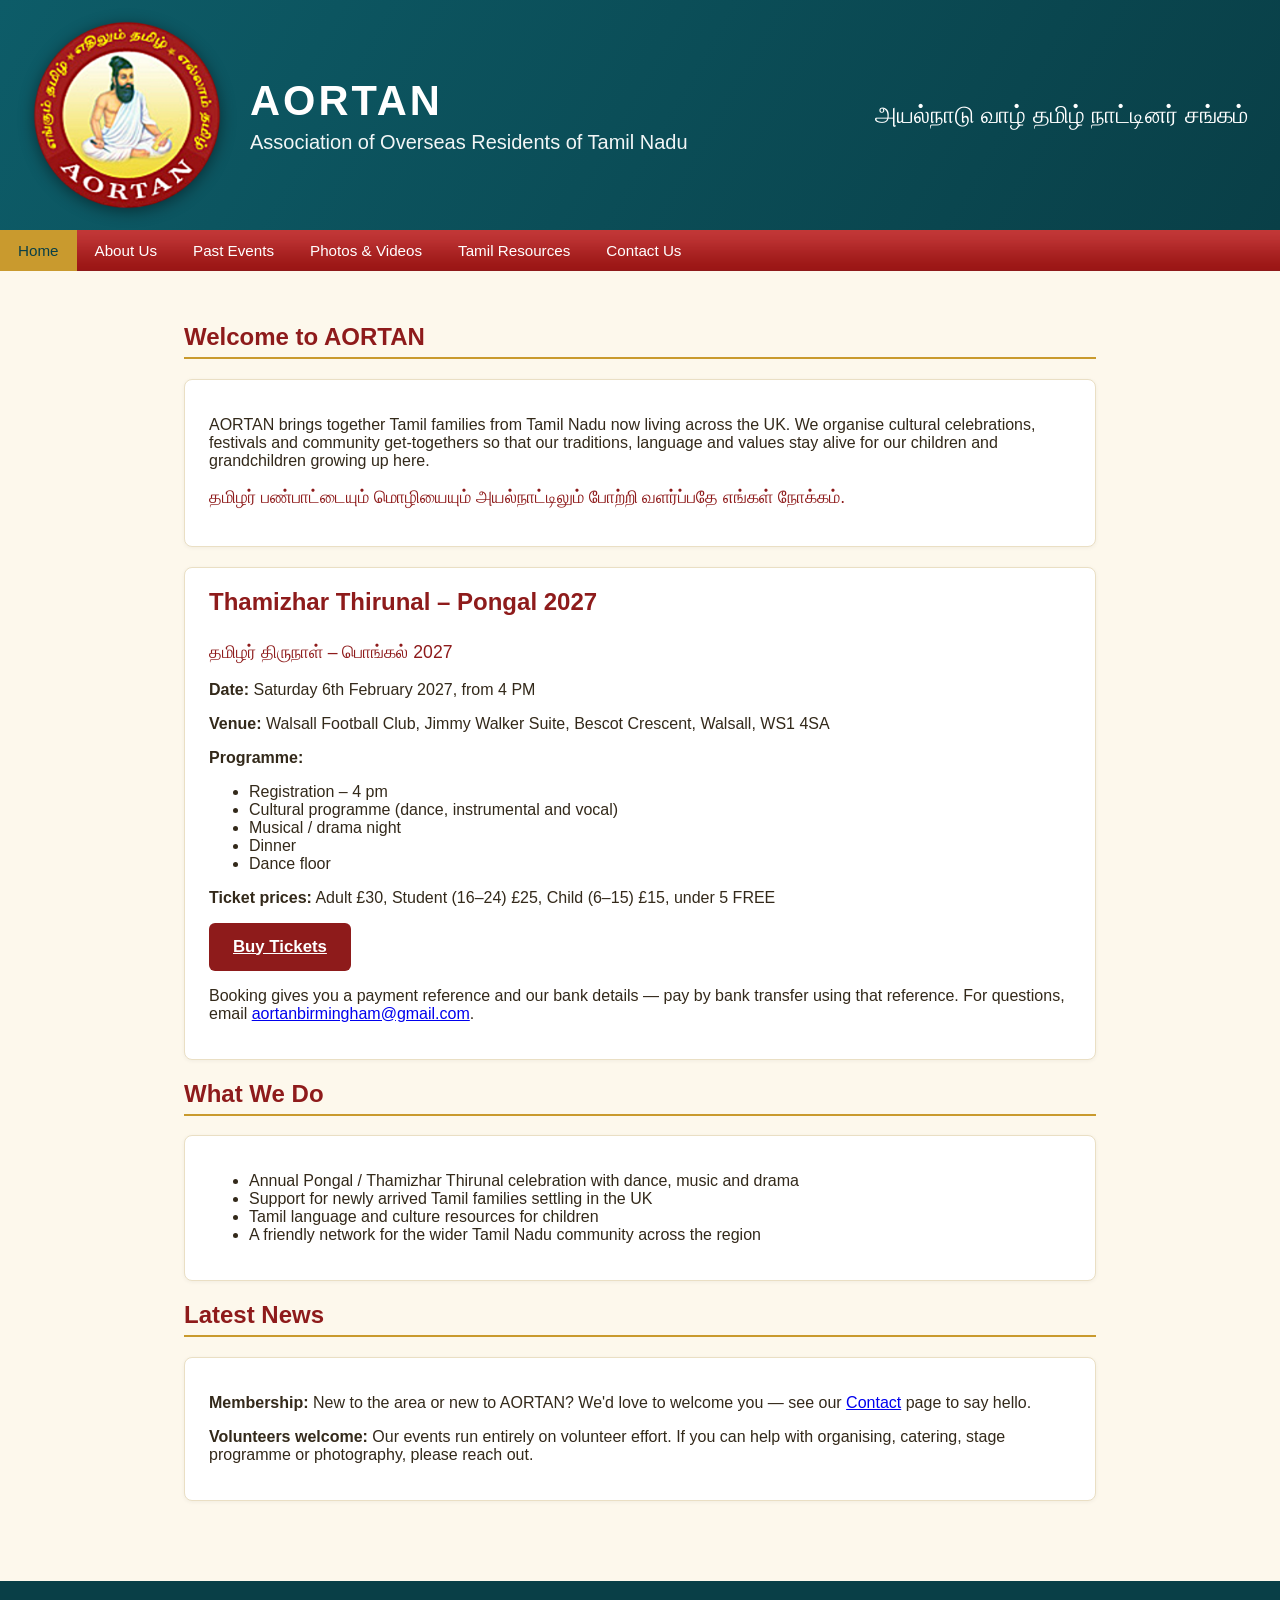
==== index.html @ d9759027 "Set the adult ticket price to 30 Co-Authored-By: Claude Sonnet 5.5 <noreply@anthropic.com>" ====
<!DOCTYPE html>
<html lang="en">
<head>
<meta charset="UTF-8">
<meta name="viewport" content="width=device-width, initial-scale=1.0">
<title>AORTAN | Association of Overseas Residents of Tamil Nadu</title>
<meta name="description" content="AORTAN - Association of Overseas Residents of Tamil Nadu, a UK-based community bringing Tamil families together to celebrate culture, language and tradition.">
<link rel="icon" href="images/logo-cutout.png" type="image/png">
<link rel="stylesheet" href="style.css">
</head>
<body>
<header class="site-header">
  <img src="images/logo-cutout.png" alt="AORTAN logo" class="logo">
  <div class="title-block">
    <h1>AORTAN</h1>
    <p>Association of Overseas Residents of Tamil Nadu</p>
  </div>
  <div class="tamil-line">அயல்நாடு வாழ் தமிழ் நாட்டினர் சங்கம்</div>
</header>
<nav class="site-nav">
  <ul>
    <li><a href="index.html" class="active">Home</a></li>
    <li><a href="about.html">About Us</a></li>
    <li><a href="events.html">Past Events</a></li>
    <li><a href="gallery.html">Photos &amp; Videos</a></li>
    <li><a href="resources.html">Tamil Resources</a></li>
    <li><a href="contact.html">Contact Us</a></li>
  </ul>
</nav>
<main>
  <h2>Welcome to AORTAN</h2>
  <div class="card">
    <p>AORTAN brings together Tamil families from Tamil Nadu now living across the UK. We organise cultural
      celebrations, festivals and community get-togethers so that our traditions, language and values stay
      alive for our children and grandchildren growing up here.</p>
    <p class="tamil">தமிழர் பண்பாட்டையும் மொழியையும் அயல்நாட்டிலும் போற்றி வளர்ப்பதே எங்கள் நோக்கம்.</p>
  </div>

  <!-- ============================================================
       YEARLY PROGRAMME — EDIT THIS SECTION EACH YEAR
       Only change the text between "PROGRAMME START" and "PROGRAMME END".
       Do not remove any <div>, <p> or <li> tags — just edit the words
       and numbers inside them. See EDITING-GUIDE.md in this repo for
       step-by-step instructions with pictures.
       ============================================================ -->
  <!-- PROGRAMME START -->
  <div class="card" id="programme">
    <h2 style="margin-top:0; border:0;">Thamizhar Thirunal &ndash; Pongal 2027</h2>
    <p class="tamil">தமிழர் திருநாள் &ndash; பொங்கல் 2027</p>
    <p><strong>Date:</strong> Saturday 6th February 2027, from 4 PM</p>
    <p><strong>Venue:</strong> Walsall Football Club, Jimmy Walker Suite, Bescot Crescent, Walsall, WS1 4SA</p>
    <p><strong>Programme:</strong></p>
    <ul>
      <li>Registration &ndash; 4 pm</li>
      <li>Cultural programme (dance, instrumental and vocal)</li>
      <li>Musical / drama night</li>
      <li>Dinner</li>
      <li>Dance floor</li>
    </ul>
    <p><strong>Ticket prices:</strong> Adult &pound;30, Student (16&ndash;24) &pound;25, Child (6&ndash;15) &pound;15, under 5 FREE</p>
    <p><a href="booking.html" class="btn">Buy Tickets</a></p>
    <p>Booking gives you a payment reference and our bank details &mdash; pay by bank transfer using that
      reference. For questions, email
      <a href="mailto:aortanbirmingham@gmail.com">aortanbirmingham@gmail.com</a>.</p>
  </div>
  <!-- PROGRAMME END -->

  <h2>What We Do</h2>
  <div class="card">
    <ul>
      <li>Annual Pongal / Thamizhar Thirunal celebration with dance, music and drama</li>
      <li>Support for newly arrived Tamil families settling in the UK</li>
      <li>Tamil language and culture resources for children</li>
      <li>A friendly network for the wider Tamil Nadu community across the region</li>
    </ul>
  </div>

  <h2>Latest News</h2>
  <div class="card">
    <p><strong>Membership:</strong> New to the area or new to AORTAN? We'd love to welcome you — see our
      <a href="contact.html">Contact</a> page to say hello.</p>
    <p><strong>Volunteers welcome:</strong> Our events run entirely on volunteer effort. If you can help with
      organising, catering, stage programme or photography, please reach out.</p>
  </div>
</main>
<footer class="site-footer">
  &copy; 2009&ndash;2026 AORTAN. All rights reserved. | <a href="mailto:aortanbirmingham@gmail.com">aortanbirmingham@gmail.com</a>
</footer>
</body>
</html>
---- style.css ----
:root {
  --teal: #0d5c68;
  --teal-dark: #093f47;
  --maroon: #8e1b1b;
  --gold: #c99a2e;
  --cream: #fdf8ec;
  --text: #33291a;
}

* { box-sizing: border-box; }

body {
  margin: 0;
  font-family: "Segoe UI", Tahoma, Verdana, sans-serif;
  color: var(--text);
  background: var(--cream);
}

header.site-header {
  background: linear-gradient(120deg, var(--teal), var(--teal-dark));
  color: #fff;
  padding: 20px 32px;
  display: flex;
  align-items: center;
  gap: 28px;
  flex-wrap: wrap;
}

header.site-header .logo {
  width: 190px;
  height: 190px;
  flex-shrink: 0;
  filter: drop-shadow(0 3px 8px rgba(0,0,0,0.45));
}

header.site-header .title-block h1 {
  margin: 0;
  font-size: 2.6rem;
  letter-spacing: 3px;
}

header.site-header .title-block p {
  margin: 6px 0 0;
  font-size: 1.25rem;
  opacity: 0.95;
}

header.site-header .tamil-line {
  margin-left: auto;
  font-size: 1.5rem;
  text-align: right;
}

nav.site-nav {
  background: var(--maroon) url("images/bgMenu.gif") repeat-x;
}

nav.site-nav ul {
  list-style: none;
  margin: 0;
  padding: 0;
  display: flex;
  flex-wrap: wrap;
}

nav.site-nav a {
  display: block;
  color: #fff;
  text-decoration: none;
  padding: 12px 18px;
  font-size: 0.95rem;
}

nav.site-nav a:hover,
nav.site-nav a.active {
  background: var(--gold);
  color: var(--teal-dark);
}

main {
  max-width: 960px;
  margin: 0 auto;
  padding: 32px 24px 60px;
}

main h2 {
  color: var(--maroon);
  border-bottom: 2px solid var(--gold);
  padding-bottom: 6px;
}

.card {
  background: #fff;
  border: 1px solid #eadfc4;
  border-radius: 8px;
  padding: 20px 24px;
  margin-bottom: 20px;
  box-shadow: 0 1px 4px rgba(0,0,0,0.05);
}

.notice {
  background: #fbf1d3;
  border-left: 4px solid var(--gold);
  padding: 14px 18px;
  margin-bottom: 20px;
  border-radius: 4px;
}

.tamil {
  font-size: 1.1rem;
  color: var(--maroon);
}

table.committee {
  width: 100%;
  border-collapse: collapse;
}

table.committee th, table.committee td {
  text-align: left;
  padding: 10px 12px;
  border-bottom: 1px solid #eadfc4;
}

table.committee th {
  background: var(--teal);
  color: #fff;
}

ul.resource-list {
  list-style: none;
  padding: 0;
}

ul.resource-list li {
  padding: 8px 0;
  border-bottom: 1px dashed #eadfc4;
}

ul.resource-list a {
  color: var(--teal-dark);
  font-weight: 600;
  text-decoration: none;
}

ul.resource-list a:hover {
  text-decoration: underline;
}

.gallery-grid {
  display: grid;
  grid-template-columns: repeat(auto-fit, minmax(180px, 1fr));
  gap: 16px;
}

.gallery-placeholder {
  background: #f1e6c8;
  border: 1px dashed var(--gold);
  border-radius: 8px;
  padding: 40px 10px;
  text-align: center;
  color: #8a763f;
  font-size: 0.9rem;
}

footer.site-footer {
  background: var(--teal-dark);
  color: #f1e6c8;
  text-align: center;
  padding: 18px;
  font-size: 0.85rem;
}

footer.site-footer a { color: var(--gold); }

@media (max-width: 700px) {
  header.site-header { padding: 16px; gap: 16px; justify-content: center; text-align: center; }
  header.site-header .logo { width: 160px; height: 160px; }
  header.site-header .title-block h1 { font-size: 2rem; }
  header.site-header .title-block p { font-size: 1.05rem; }
  header.site-header .tamil-line { margin-left: 0; text-align: center; font-size: 1.2rem; width: 100%; }
}

/* ---------- booking page ---------- */
.event-meta { margin-top: -6px; color: #6b5a3a; }
.booking-form h3, .result-panel h3 { color: var(--teal-dark); margin: 24px 0 10px; }
.booking-form h3:first-child, .result-panel h3:first-child { margin-top: 0; }
.field { margin-bottom: 14px; }
.field label { display: block; font-weight: 600; margin-bottom: 4px; }
.hint { color: #7a6a4a; font-size: 0.9rem; font-weight: 400; }
.booking-form input[type="text"], .booking-form input[type="email"], .booking-form input[type="tel"],
.booking-form select {
  width: 100%; max-width: 420px; padding: 11px 12px; font-size: 1rem; font-family: inherit;
  border: 1px solid #cdbf98; border-radius: 6px; background: #fff; color: var(--text);
}
.booking-form input:focus, .booking-form select:focus { outline: 3px solid rgba(201,154,46,0.45); border-color: var(--gold); }
.ticket-row { display: flex; align-items: center; justify-content: space-between; gap: 16px; padding: 10px 0; border-bottom: 1px dashed #eadfc4; flex-wrap: wrap; }
.ticket-row label { font-weight: 600; flex: 1 1 240px; }
.ticket-row select { width: 90px; max-width: 90px; flex: 0 0 90px; }
.total-box { margin: 18px 0; padding: 14px 18px; background: #fbf1d3; border-left: 4px solid var(--gold); border-radius: 4px; display: flex; justify-content: space-between; flex-wrap: wrap; gap: 8px; font-size: 1.05rem; }
.total-amount strong { font-size: 1.5rem; color: var(--maroon); }
.field.consent label { font-weight: 400; display: flex; gap: 10px; align-items: flex-start; }
.field.consent input { margin-top: 4px; width: 20px; height: 20px; flex: 0 0 20px; }
.hp { position: absolute; left: -9999px; height: 0; overflow: hidden; }
.form-error { background: #fdeaea; border-left: 4px solid #c0392b; color: #7d1c12; padding: 10px 14px; border-radius: 4px; }
.btn { display: inline-block; background: var(--maroon); color: #fff; border: 0; border-radius: 6px; padding: 14px 24px; font-size: 1.05rem; font-weight: 600; cursor: pointer; font-family: inherit; }
.btn:hover { filter: brightness(1.15); }
.btn:disabled { opacity: 0.6; cursor: wait; }
.btn.small { padding: 9px 16px; font-size: 0.95rem; }
.btn.secondary { background: var(--teal); }
.btn.secondary:hover { background: var(--teal-dark); }
.ref-box { text-align: center; background: #fff8e0; border: 2px dashed var(--gold); border-radius: 10px; padding: 18px; margin: 16px 0; }
.ref-label { font-size: 0.95rem; color: #6b5a3a; }
.ref-value { font-family: Consolas, "Courier New", monospace; font-size: 2.4rem; font-weight: 700; letter-spacing: 4px; color: var(--maroon); margin: 6px 0 12px; word-break: break-all; }
.pay-table { width: 100%; border-collapse: collapse; margin: 8px 0 16px; }
.pay-table th, .pay-table td { text-align: left; padding: 10px 12px; border-bottom: 1px solid #eadfc4; }
.pay-table th { width: 40%; color: var(--teal-dark); }
.pay-table td { font-weight: 600; font-family: Consolas, "Courier New", monospace; font-size: 1.05rem; }
.steps li { margin-bottom: 8px; }
.email-callout { background: #e8f3f4; border-left: 4px solid var(--teal); padding: 12px 16px; border-radius: 4px; margin: 0 0 16px; }
.copy-mini { margin-left: 12px; padding: 4px 12px; font-size: 0.85rem; font-family: inherit; font-weight: 600; color: var(--teal-dark); background: #fff; border: 1px solid var(--teal); border-radius: 5px; cursor: pointer; }
.copy-mini:hover { background: #e8f3f4; }
.pay-table td { word-break: break-word; }
.backbar { margin: 0 0 8px; font-size: 0.95rem; }
.backbar a { color: var(--teal-dark); font-weight: 600; }
.spinner {
  display: inline-block; width: 16px; height: 16px; margin-right: 8px;
  border: 2px solid rgba(255,255,255,0.4); border-top-color: #fff; border-radius: 50%;
  vertical-align: -3px; animation: spin 0.7s linear infinite;
}
@keyframes spin { to { transform: rotate(360deg); } }
.brand-link { display: flex; align-items: center; gap: 28px; flex-wrap: nowrap; min-width: 0; color: inherit; text-decoration: none; }
.brand-link .title-block { min-width: 0; }
a.brand-link:hover .title-block h1 { text-decoration: underline; }
a.brand-link:hover .logo { filter: drop-shadow(0 3px 8px rgba(0,0,0,0.45)) brightness(1.08); }
@media (max-width: 700px) { .brand-link { flex-direction: column; justify-content: center; gap: 12px; width: 100%; } }
.backbar a { display: inline-block; padding: 6px 0; }
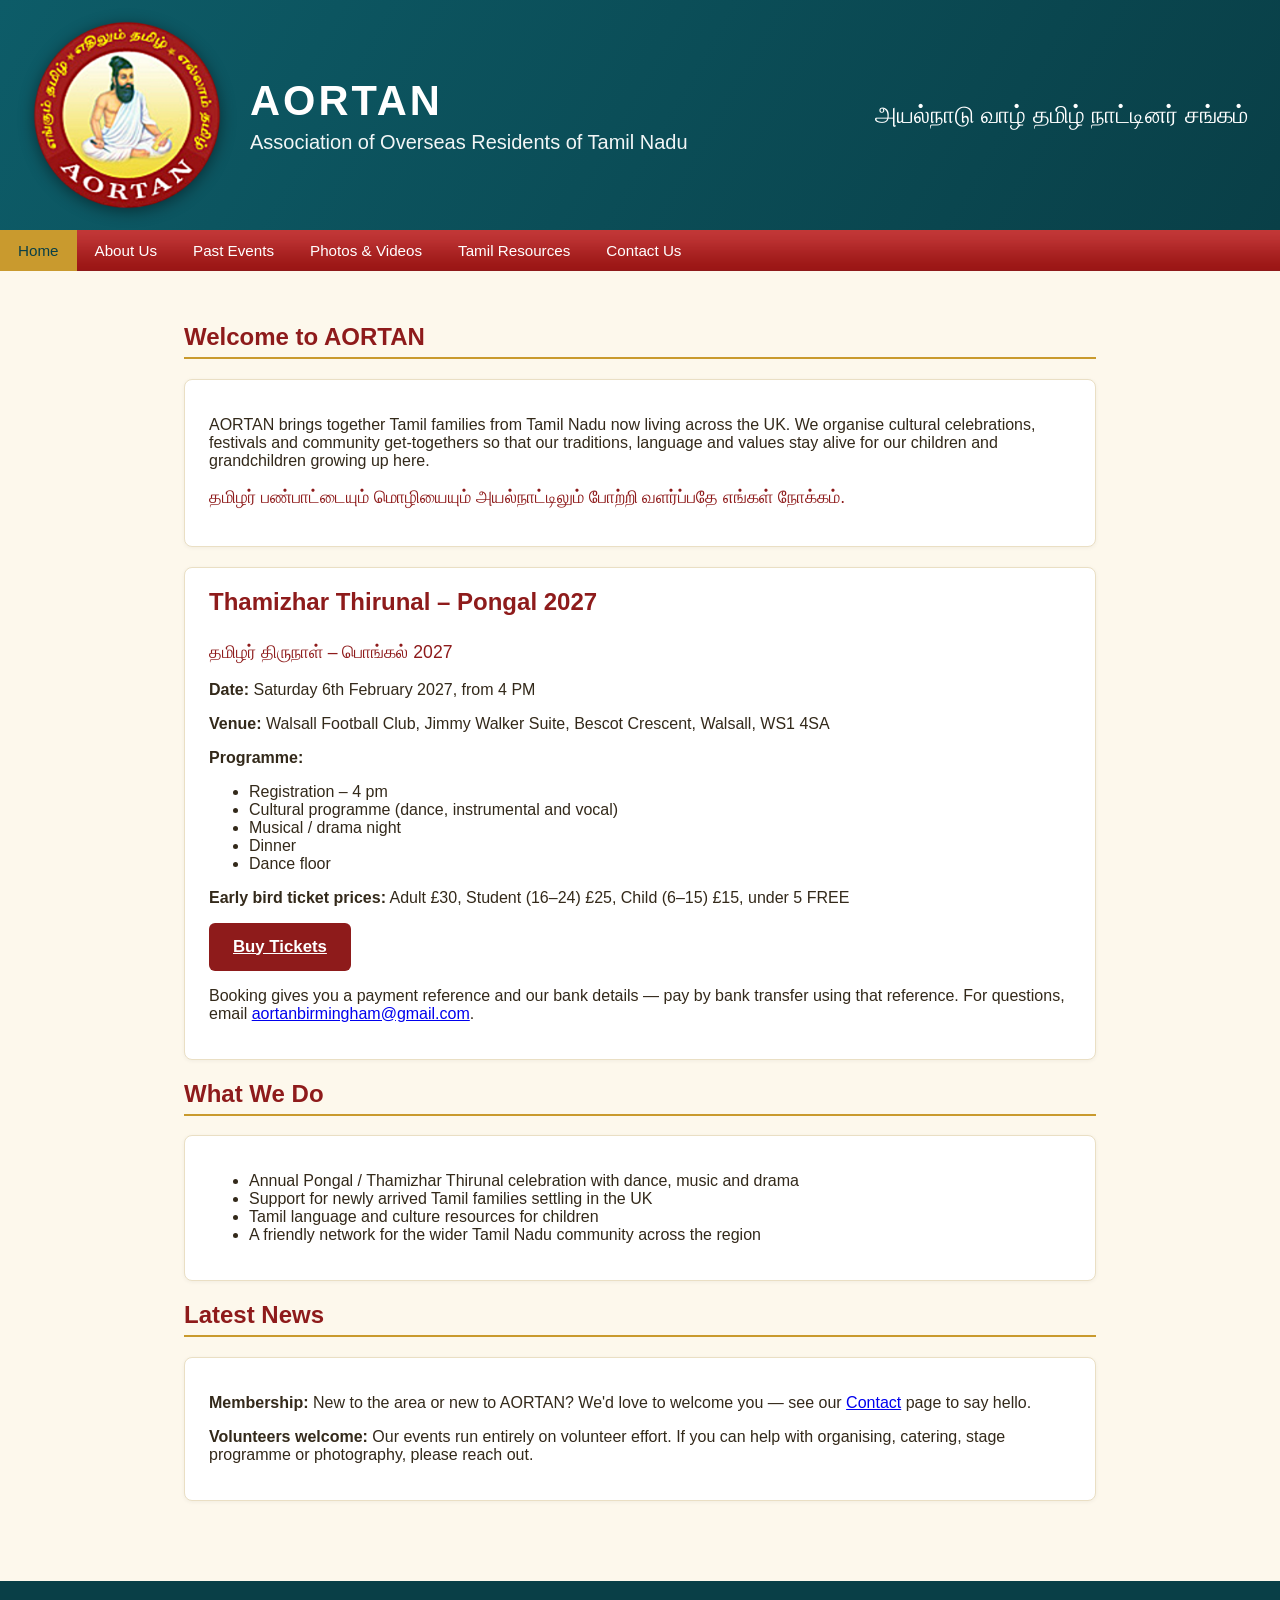
==== commit 1e2e82b4: "Early bird wording, plus fix a spinner that showed when idle - New optional Settings row "Note above" ====
--- a/index.html
+++ b/index.html
@@ -57,7 +57,7 @@
       <li>Dinner</li>
       <li>Dance floor</li>
     </ul>
-    <p><strong>Ticket prices:</strong> Adult &pound;30, Student (16&ndash;24) &pound;25, Child (6&ndash;15) &pound;15, under 5 FREE</p>
+    <p><strong>Early bird ticket prices:</strong> Adult &pound;30, Student (16&ndash;24) &pound;25, Child (6&ndash;15) &pound;15, under 5 FREE</p>
     <p><a href="booking.html" class="btn">Buy Tickets</a></p>
     <p>Booking gives you a payment reference and our bank details &mdash; pay by bank transfer using that
       reference. For questions, email
--- a/style.css
+++ b/style.css
@@ -235,3 +235,5 @@
 a.brand-link:hover .logo { filter: drop-shadow(0 3px 8px rgba(0,0,0,0.45)) brightness(1.08); }
 @media (max-width: 700px) { .brand-link { flex-direction: column; justify-content: center; gap: 12px; width: 100%; } }
 .backbar a { display: inline-block; padding: 6px 0; }
+.early-note { display: inline-block; margin: 0 0 8px; padding: 4px 12px; background: #fbf1d3; border: 1px solid var(--gold); border-radius: 999px; font-weight: 600; color: var(--maroon); font-size: 0.95rem; }
+[hidden] { display: none !important; }
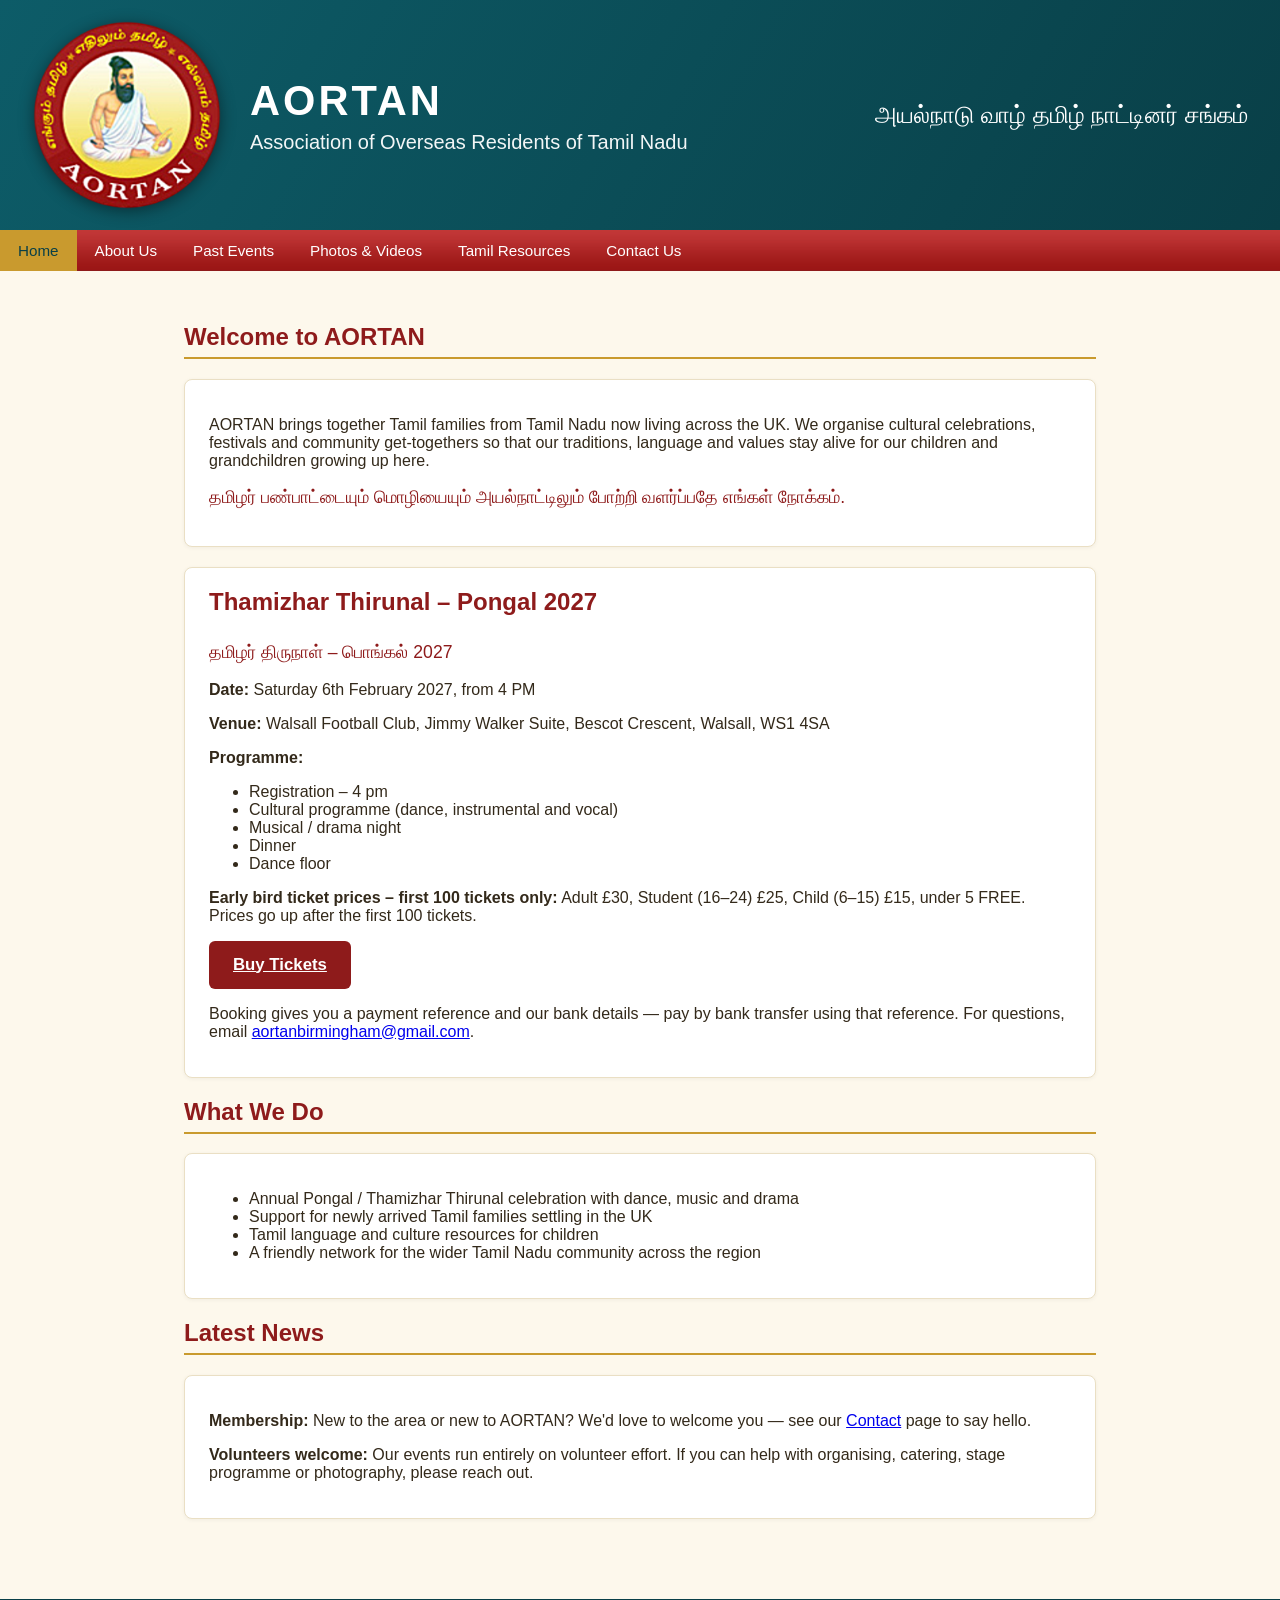
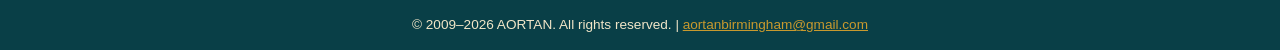
==== commit 0c00b58c: "Home page: say early bird prices are for the first 100 tickets Co-Authored-By: Claude Sonnet 5.5 <no" ====
--- a/index.html
+++ b/index.html
@@ -57,7 +57,7 @@
       <li>Dinner</li>
       <li>Dance floor</li>
     </ul>
-    <p><strong>Early bird ticket prices:</strong> Adult &pound;30, Student (16&ndash;24) &pound;25, Child (6&ndash;15) &pound;15, under 5 FREE</p>
+    <p><strong>Early bird ticket prices &ndash; first 100 tickets only:</strong> Adult &pound;30, Student (16&ndash;24) &pound;25, Child (6&ndash;15) &pound;15, under 5 FREE. Prices go up after the first 100 tickets.</p>
     <p><a href="booking.html" class="btn">Buy Tickets</a></p>
     <p>Booking gives you a payment reference and our bank details &mdash; pay by bank transfer using that
       reference. For questions, email
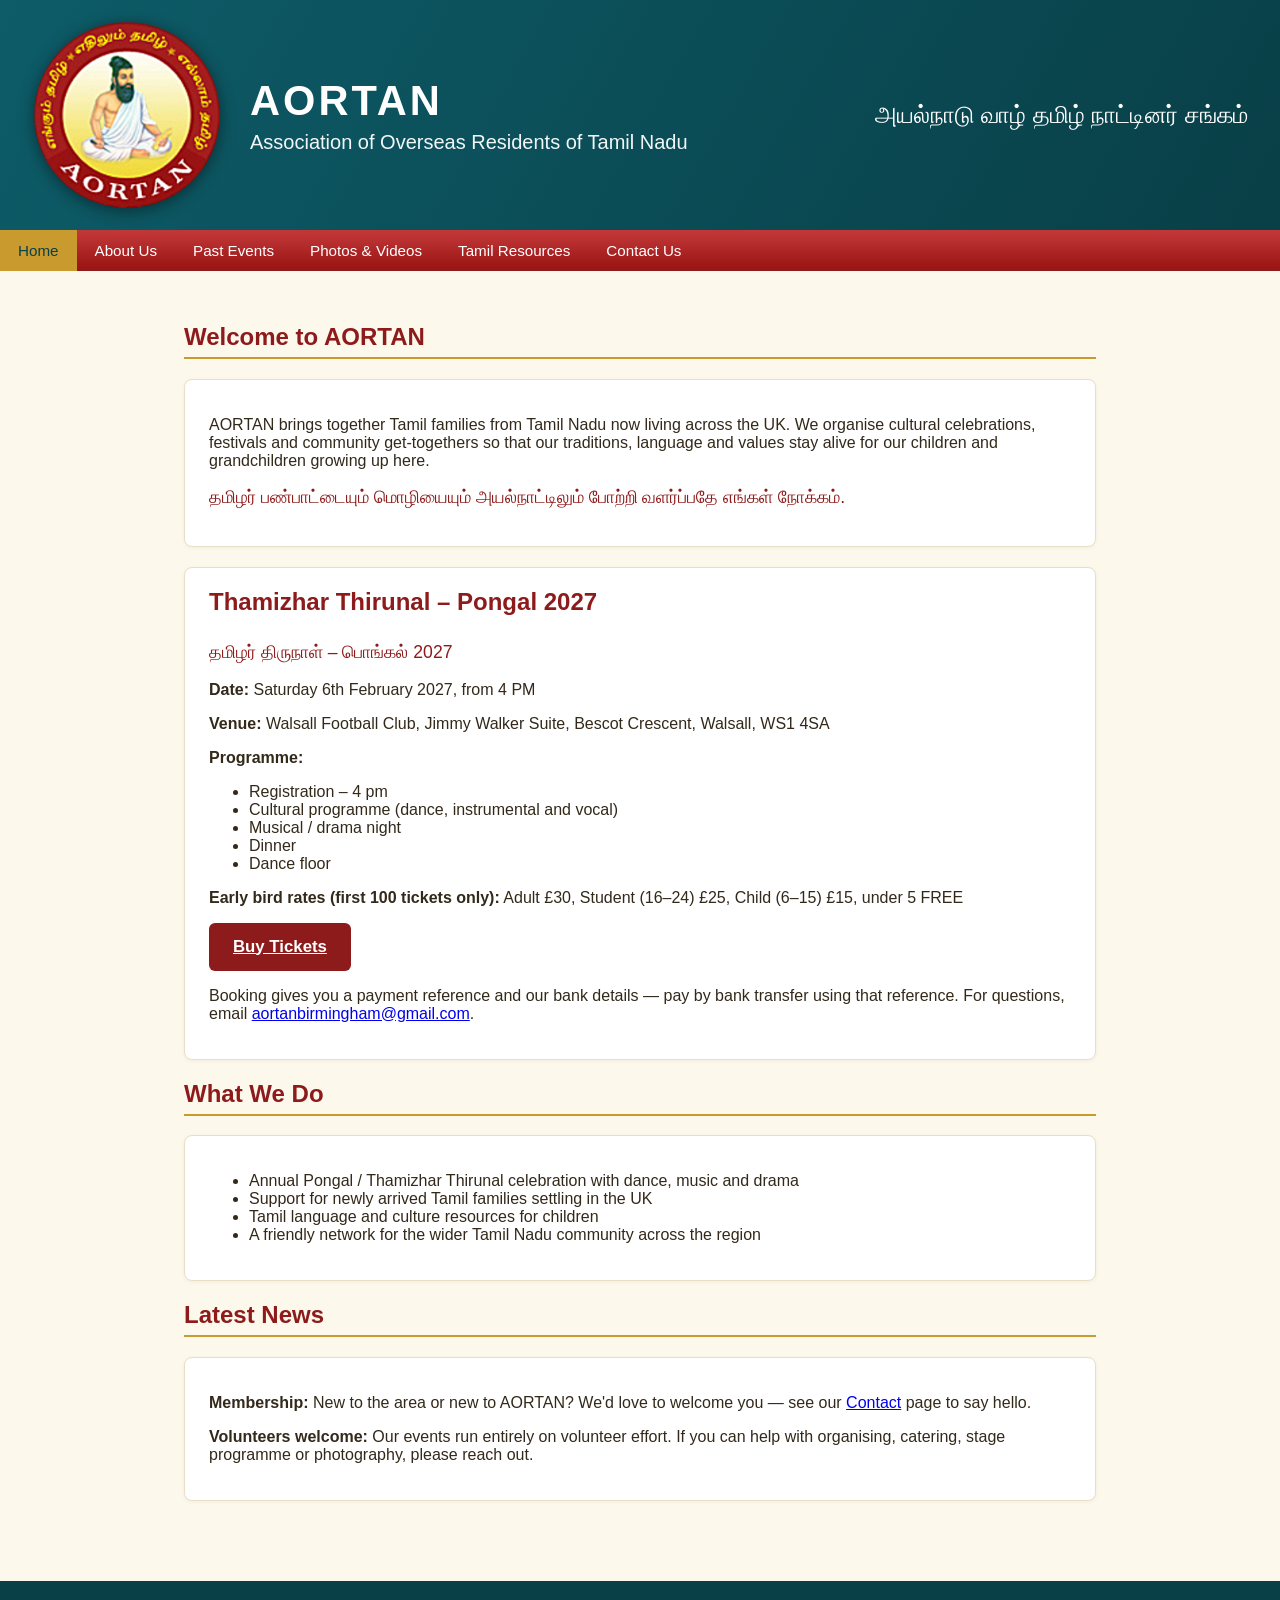
==== commit ca3c39f2: "Home page: use the wording "Early bird rates (first 100 tickets only)" Matches the note on the booki" ====
--- a/index.html
+++ b/index.html
@@ -57,7 +57,7 @@
       <li>Dinner</li>
       <li>Dance floor</li>
     </ul>
-    <p><strong>Early bird ticket prices &ndash; first 100 tickets only:</strong> Adult &pound;30, Student (16&ndash;24) &pound;25, Child (6&ndash;15) &pound;15, under 5 FREE. Prices go up after the first 100 tickets.</p>
+    <p><strong>Early bird rates (first 100 tickets only):</strong> Adult &pound;30, Student (16&ndash;24) &pound;25, Child (6&ndash;15) &pound;15, under 5 FREE</p>
     <p><a href="booking.html" class="btn">Buy Tickets</a></p>
     <p>Booking gives you a payment reference and our bank details &mdash; pay by bank transfer using that
       reference. For questions, email
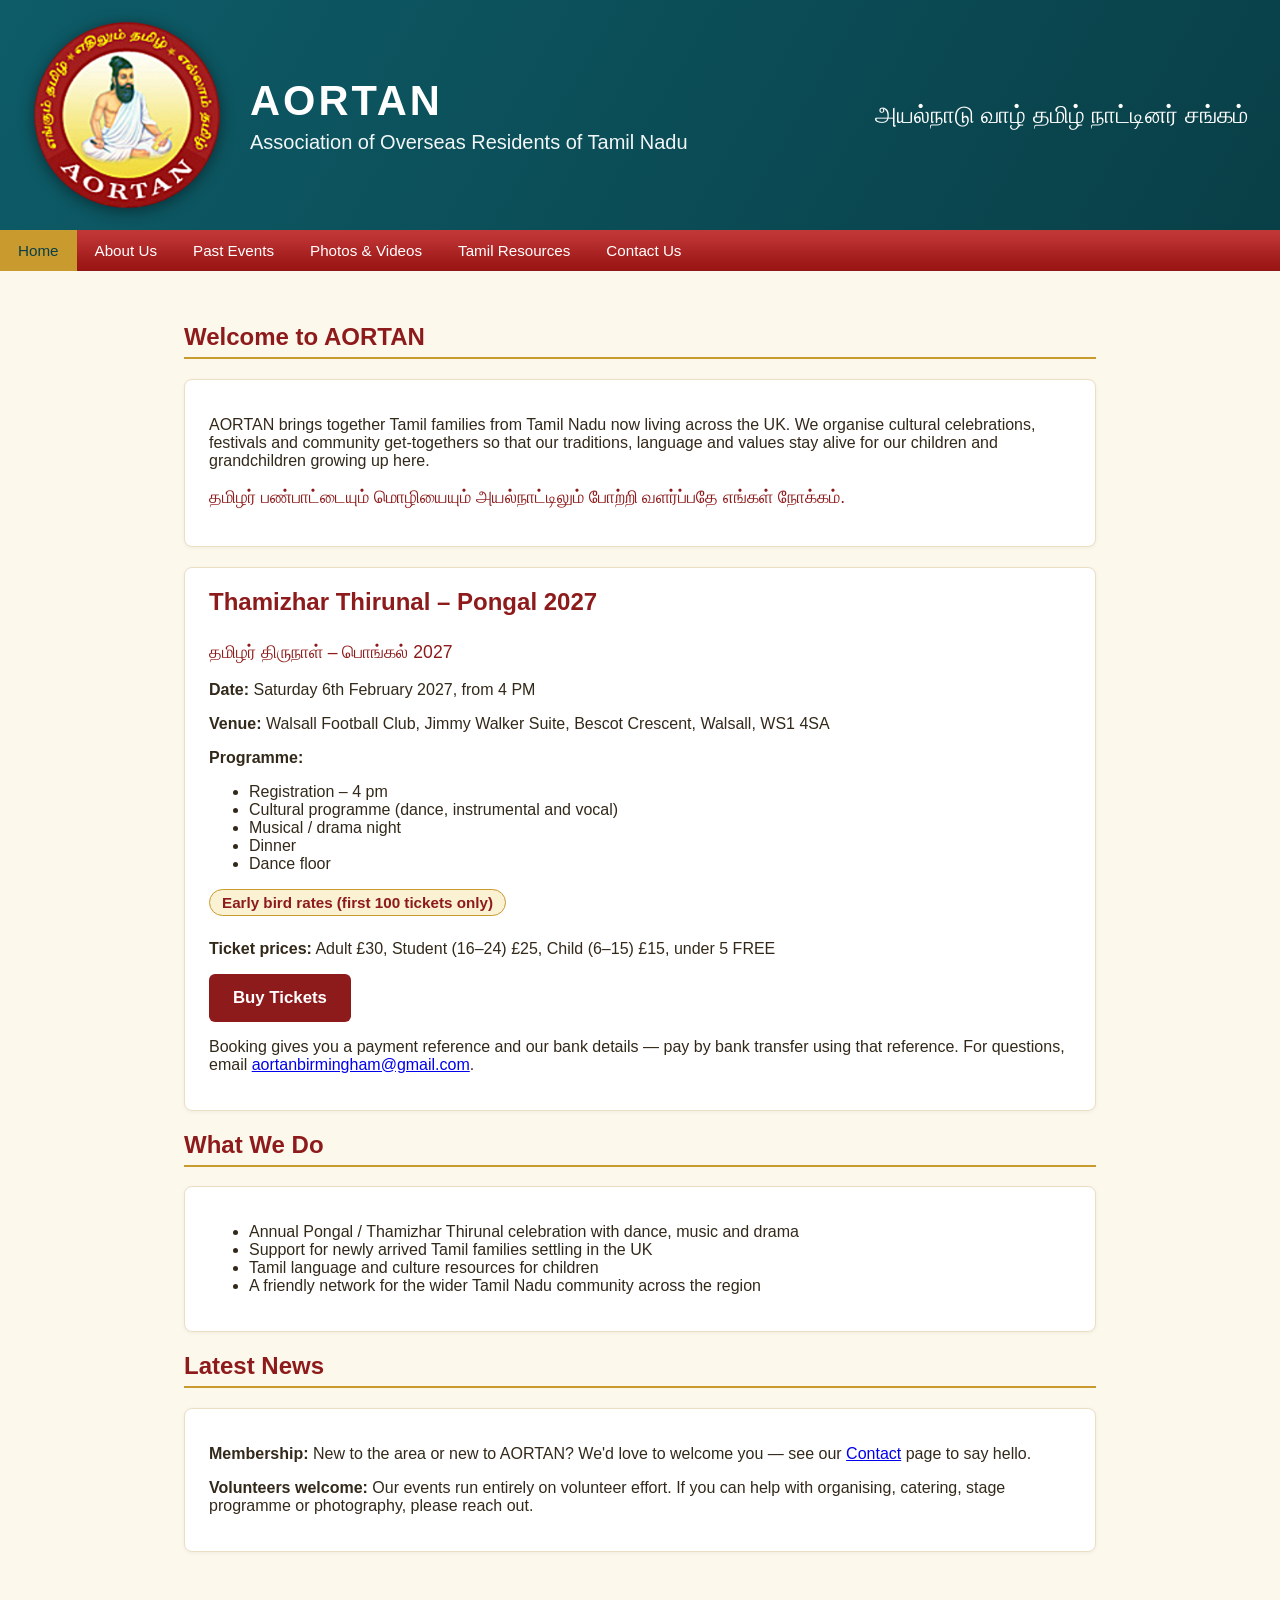
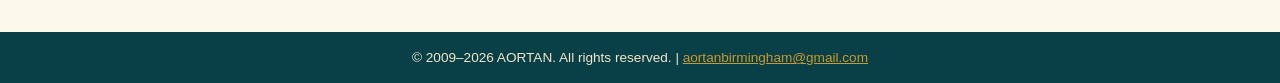
==== commit 83430b11: "Home page: show the early bird label as the same gold pill as the booking page Co-Authored-By: Claud" ====
--- a/index.html
+++ b/index.html
@@ -57,7 +57,8 @@
       <li>Dinner</li>
       <li>Dance floor</li>
     </ul>
-    <p><strong>Early bird rates (first 100 tickets only):</strong> Adult &pound;30, Student (16&ndash;24) &pound;25, Child (6&ndash;15) &pound;15, under 5 FREE</p>
+    <p><span class="early-note">Early bird rates (first 100 tickets only)</span></p>
+    <p><strong>Ticket prices:</strong> Adult &pound;30, Student (16&ndash;24) &pound;25, Child (6&ndash;15) &pound;15, under 5 FREE</p>
     <p><a href="booking.html" class="btn">Buy Tickets</a></p>
     <p>Booking gives you a payment reference and our bank details &mdash; pay by bank transfer using that
       reference. For questions, email
--- a/style.css
+++ b/style.css
@@ -237,3 +237,4 @@
 .backbar a { display: inline-block; padding: 6px 0; }
 .early-note { display: inline-block; margin: 0 0 8px; padding: 4px 12px; background: #fbf1d3; border: 1px solid var(--gold); border-radius: 999px; font-weight: 600; color: var(--maroon); font-size: 0.95rem; }
 [hidden] { display: none !important; }
+a.btn, a.btn:hover, a.btn:visited { text-decoration: none; color: #fff; }
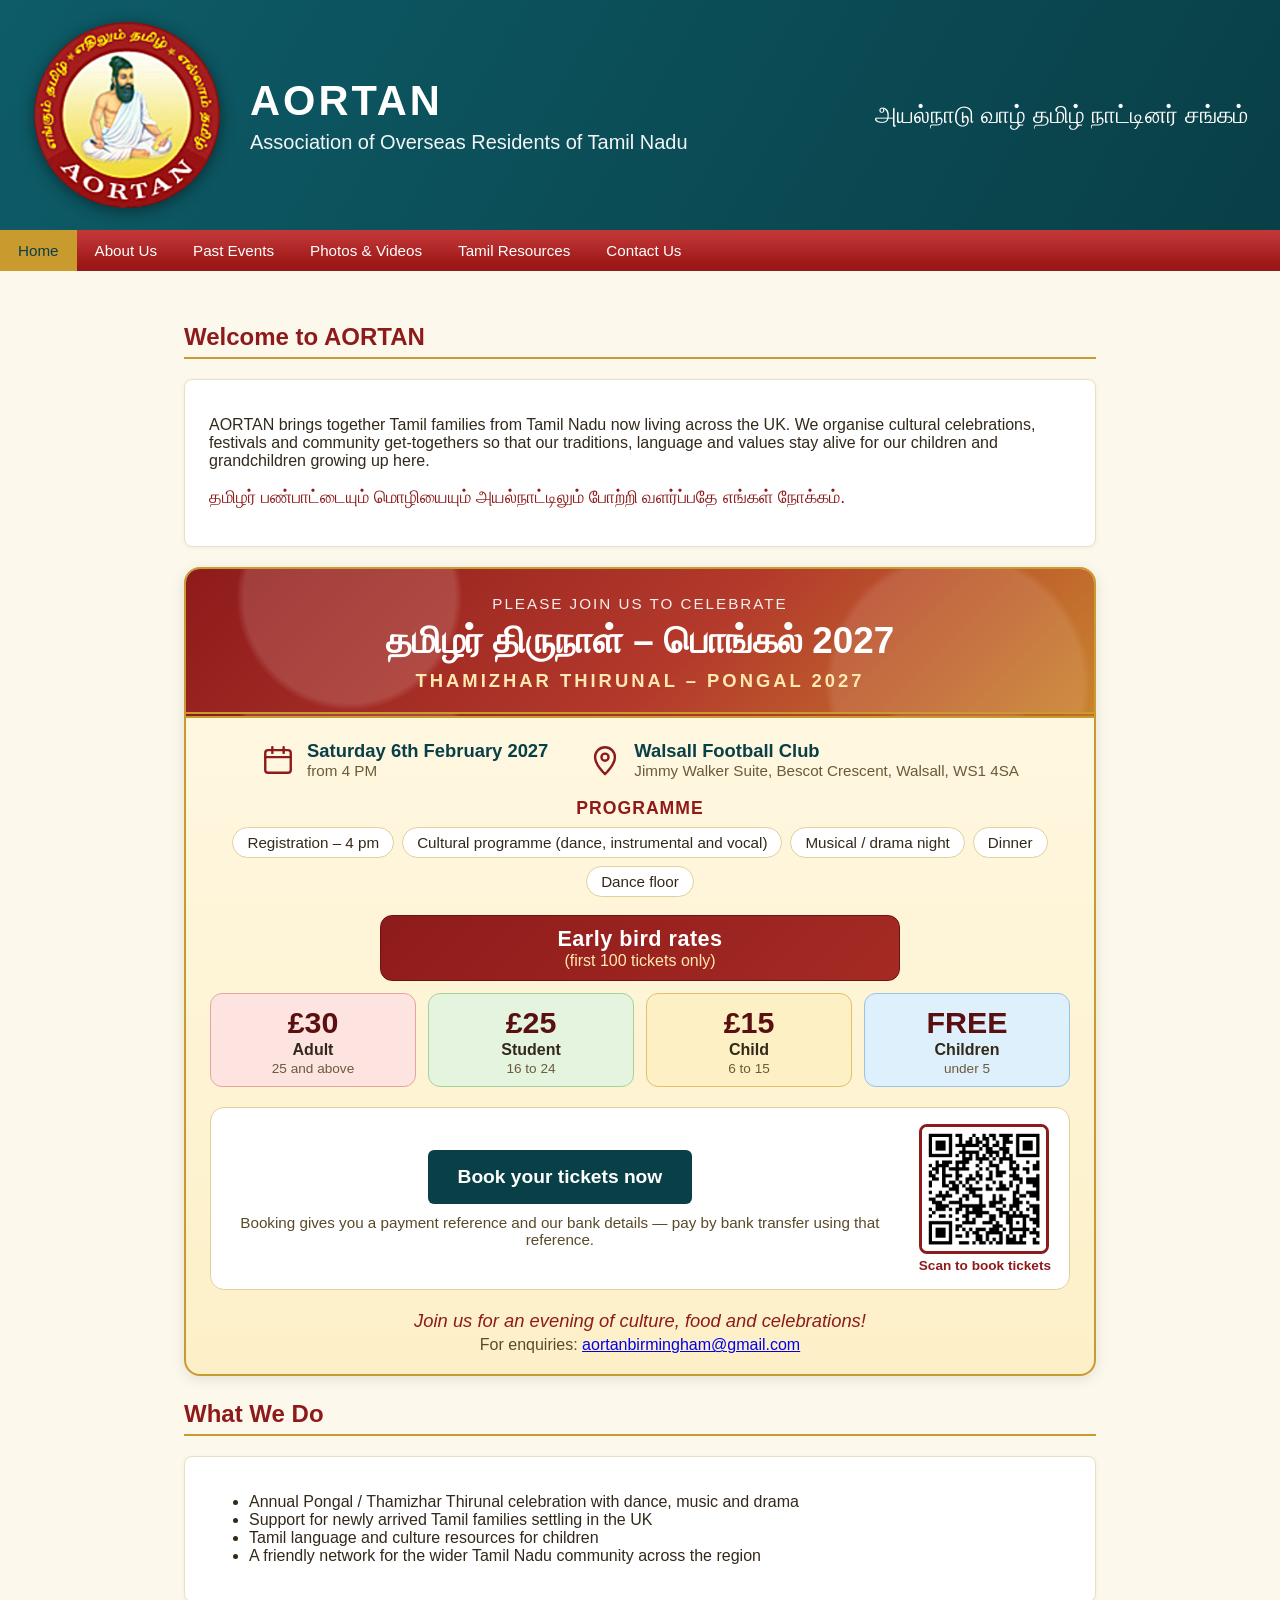
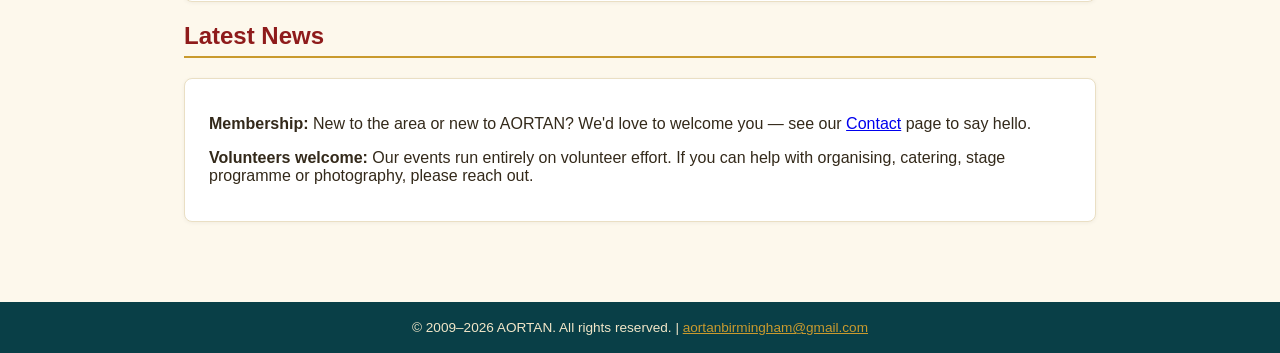
==== commit 369f30eb: "Home page: invite-style programme panel with price cards and a real QR code Gold-bordered panel with" ====
--- a/index.html
+++ b/index.html
@@ -44,26 +44,60 @@
        step-by-step instructions with pictures.
        ============================================================ -->
   <!-- PROGRAMME START -->
-  <div class="card" id="programme">
-    <h2 style="margin-top:0; border:0;">Thamizhar Thirunal &ndash; Pongal 2027</h2>
-    <p class="tamil">தமிழர் திருநாள் &ndash; பொங்கல் 2027</p>
-    <p><strong>Date:</strong> Saturday 6th February 2027, from 4 PM</p>
-    <p><strong>Venue:</strong> Walsall Football Club, Jimmy Walker Suite, Bescot Crescent, Walsall, WS1 4SA</p>
-    <p><strong>Programme:</strong></p>
-    <ul>
-      <li>Registration &ndash; 4 pm</li>
-      <li>Cultural programme (dance, instrumental and vocal)</li>
-      <li>Musical / drama night</li>
-      <li>Dinner</li>
-      <li>Dance floor</li>
-    </ul>
-    <p><span class="early-note">Early bird rates (first 100 tickets only)</span></p>
-    <p><strong>Ticket prices:</strong> Adult &pound;30, Student (16&ndash;24) &pound;25, Child (6&ndash;15) &pound;15, under 5 FREE</p>
-    <p><a href="booking.html" class="btn">Buy Tickets</a></p>
-    <p>Booking gives you a payment reference and our bank details &mdash; pay by bank transfer using that
-      reference. For questions, email
-      <a href="mailto:aortanbirmingham@gmail.com">aortanbirmingham@gmail.com</a>.</p>
-  </div>
+  <section class="invite" id="programme">
+    <div class="invite-head">
+      <p class="invite-kicker">Please join us to celebrate</p>
+      <h2 class="invite-tamil">தமிழர் திருநாள் &ndash; பொங்கல் 2027</h2>
+      <p class="invite-title">Thamizhar Thirunal &ndash; Pongal 2027</p>
+    </div>
+
+    <div class="invite-body">
+      <div class="invite-when">
+        <div class="invite-fact">
+          <svg viewBox="0 0 24 24" aria-hidden="true"><rect x="3" y="5" width="18" height="16" rx="2"/><path d="M3 10h18M8 3v4M16 3v4"/></svg>
+          <div><strong>Saturday 6th February 2027</strong><span>from 4 PM</span></div>
+        </div>
+        <div class="invite-fact">
+          <svg viewBox="0 0 24 24" aria-hidden="true"><path d="M12 22s7-6.5 7-12a7 7 0 0 0-14 0c0 5.5 7 12 7 12z"/><circle cx="12" cy="10" r="2.5"/></svg>
+          <div><strong>Walsall Football Club</strong><span>Jimmy Walker Suite, Bescot Crescent, Walsall, WS1 4SA</span></div>
+        </div>
+      </div>
+
+      <h3 class="invite-sub">Programme</h3>
+      <ul class="invite-programme">
+        <li>Registration &ndash; 4 pm</li>
+        <li>Cultural programme (dance, instrumental and vocal)</li>
+        <li>Musical / drama night</li>
+        <li>Dinner</li>
+        <li>Dance floor</li>
+      </ul>
+
+      <div class="invite-offer">
+        <strong>Early bird rates</strong>
+        <span>(first 100 tickets only)</span>
+      </div>
+      <div class="price-cards">
+        <div class="price-card pc-adult"><strong>&pound;30</strong><span class="who">Adult</span><span class="ages">25 and above</span></div>
+        <div class="price-card pc-student"><strong>&pound;25</strong><span class="who">Student</span><span class="ages">16 to 24</span></div>
+        <div class="price-card pc-child"><strong>&pound;15</strong><span class="who">Child</span><span class="ages">6 to 15</span></div>
+        <div class="price-card pc-free"><strong>FREE</strong><span class="who">Children</span><span class="ages">under 5</span></div>
+      </div>
+
+      <div class="invite-book">
+        <div class="invite-book-main">
+          <a href="booking.html" class="btn big">Book your tickets now</a>
+          <p>Booking gives you a payment reference and our bank details &mdash; pay by bank transfer using that reference.</p>
+        </div>
+        <div class="invite-qr">
+          <img src="images/booking-qr.png" alt="QR code linking to aortan.org.uk/booking.html" width="130" height="130">
+          <span>Scan to book tickets</span>
+        </div>
+      </div>
+
+      <p class="invite-closing">Join us for an evening of culture, food and celebrations!</p>
+      <p class="invite-contact">For enquiries: <a href="mailto:aortanbirmingham@gmail.com">aortanbirmingham@gmail.com</a></p>
+    </div>
+  </section>
   <!-- PROGRAMME END -->
 
   <h2>What We Do</h2>
--- a/style.css
+++ b/style.css
@@ -238,3 +238,46 @@
 .early-note { display: inline-block; margin: 0 0 8px; padding: 4px 12px; background: #fbf1d3; border: 1px solid var(--gold); border-radius: 999px; font-weight: 600; color: var(--maroon); font-size: 0.95rem; }
 [hidden] { display: none !important; }
 a.btn, a.btn:hover, a.btn:visited { text-decoration: none; color: #fff; }
+
+/* ---------- invite panel on the home page ---------- */
+.invite { border: 2px solid var(--gold); border-radius: 16px; overflow: hidden; margin-bottom: 24px; background: linear-gradient(180deg, #fff9e6 0%, #fdf0c8 100%); box-shadow: 0 3px 14px rgba(0,0,0,0.10); }
+.invite-head { text-align: center; padding: 26px 20px 20px; color: #fff; background: radial-gradient(circle at 18% 20%, rgba(255,255,255,0.14) 0 14%, transparent 15%), radial-gradient(circle at 85% 80%, rgba(255,255,255,0.10) 0 16%, transparent 17%), linear-gradient(135deg, #8e1b1b, #b3392b 55%, #c9822e); border-bottom: 6px double var(--gold); }
+.invite-kicker { margin: 0 0 6px; font-size: 0.95rem; letter-spacing: 2px; text-transform: uppercase; opacity: 0.92; }
+.invite-tamil { margin: 0; color: #fff; border: 0; padding: 0; font-size: 2.3rem; line-height: 1.25; }
+.invite-title { margin: 6px 0 0; font-size: 1.15rem; font-weight: 700; letter-spacing: 3px; text-transform: uppercase; color: #ffe9b0; }
+.invite-body { padding: 22px 24px 20px; }
+.invite-when { display: flex; flex-wrap: wrap; gap: 14px 40px; justify-content: center; margin-bottom: 8px; }
+.invite-fact { display: flex; align-items: center; gap: 12px; }
+.invite-fact svg { width: 34px; height: 34px; flex: 0 0 34px; fill: none; stroke: var(--maroon); stroke-width: 1.7; stroke-linecap: round; stroke-linejoin: round; }
+.invite-fact strong { display: block; font-size: 1.15rem; color: var(--teal-dark); }
+.invite-fact span { color: #6b5a3a; font-size: 0.95rem; }
+.invite-sub { margin: 18px 0 8px; text-align: center; color: var(--maroon); font-size: 1.1rem; letter-spacing: 1px; text-transform: uppercase; }
+.invite-programme { list-style: none; padding: 0; margin: 0 0 18px; display: flex; flex-wrap: wrap; gap: 8px; justify-content: center; }
+.invite-programme li { background: #fff; border: 1px solid #e3cf9a; border-radius: 999px; padding: 6px 14px; font-size: 0.95rem; }
+.invite-offer { margin: 6px auto 12px; max-width: 520px; text-align: center; color: #fff; background: linear-gradient(135deg, #8e1b1b, #a52a24); border-radius: 12px; padding: 10px 16px; border: 1px solid #6e1212; }
+.invite-offer strong { display: block; font-size: 1.35rem; letter-spacing: 0.5px; }
+.invite-offer span { color: #ffe9b0; }
+.price-cards { display: grid; grid-template-columns: repeat(4, 1fr); gap: 12px; margin-bottom: 20px; }
+.price-card { border-radius: 12px; border: 1.5px solid; padding: 12px 8px 10px; text-align: center; display: flex; flex-direction: column; gap: 2px; }
+.price-card strong { font-size: 1.9rem; line-height: 1.1; color: #5a1010; }
+.price-card .who { font-weight: 700; }
+.price-card .ages { font-size: 0.85rem; color: #6b5a3a; }
+.pc-adult { background: #fde4e1; border-color: #e8a49c; }
+.pc-student { background: #e4f4df; border-color: #a6d19c; }
+.pc-child { background: #fdf0c4; border-color: #e0c167; }
+.pc-free { background: #def0fb; border-color: #96c4e4; }
+.invite-book { display: flex; flex-wrap: wrap; align-items: center; justify-content: center; gap: 18px 28px; background: #fff; border: 1px solid #e3cf9a; border-radius: 14px; padding: 16px 18px; }
+.invite-book-main { flex: 1 1 280px; text-align: center; }
+.invite-book-main p { margin: 10px 0 0; color: #5a4a2a; font-size: 0.95rem; }
+.btn.big { padding: 16px 30px; font-size: 1.2rem; background: var(--teal-dark); }
+.invite-qr { text-align: center; flex: 0 0 auto; }
+.invite-qr img { display: block; width: 130px; height: 130px; border: 3px solid var(--maroon); border-radius: 8px; background: #fff; }
+.invite-qr span { display: block; margin-top: 4px; font-size: 0.85rem; font-weight: 700; color: var(--maroon); }
+.invite-closing { text-align: center; margin: 20px 0 4px; font-style: italic; font-size: 1.15rem; color: var(--maroon); }
+.invite-contact { text-align: center; margin: 0; color: #5a4a2a; }
+@media (max-width: 640px) {
+  .price-cards { grid-template-columns: repeat(2, 1fr); }
+  .invite-tamil { font-size: 1.7rem; }
+  .invite-title { letter-spacing: 1.5px; font-size: 1rem; }
+  .invite-body { padding: 18px 14px 16px; }
+}
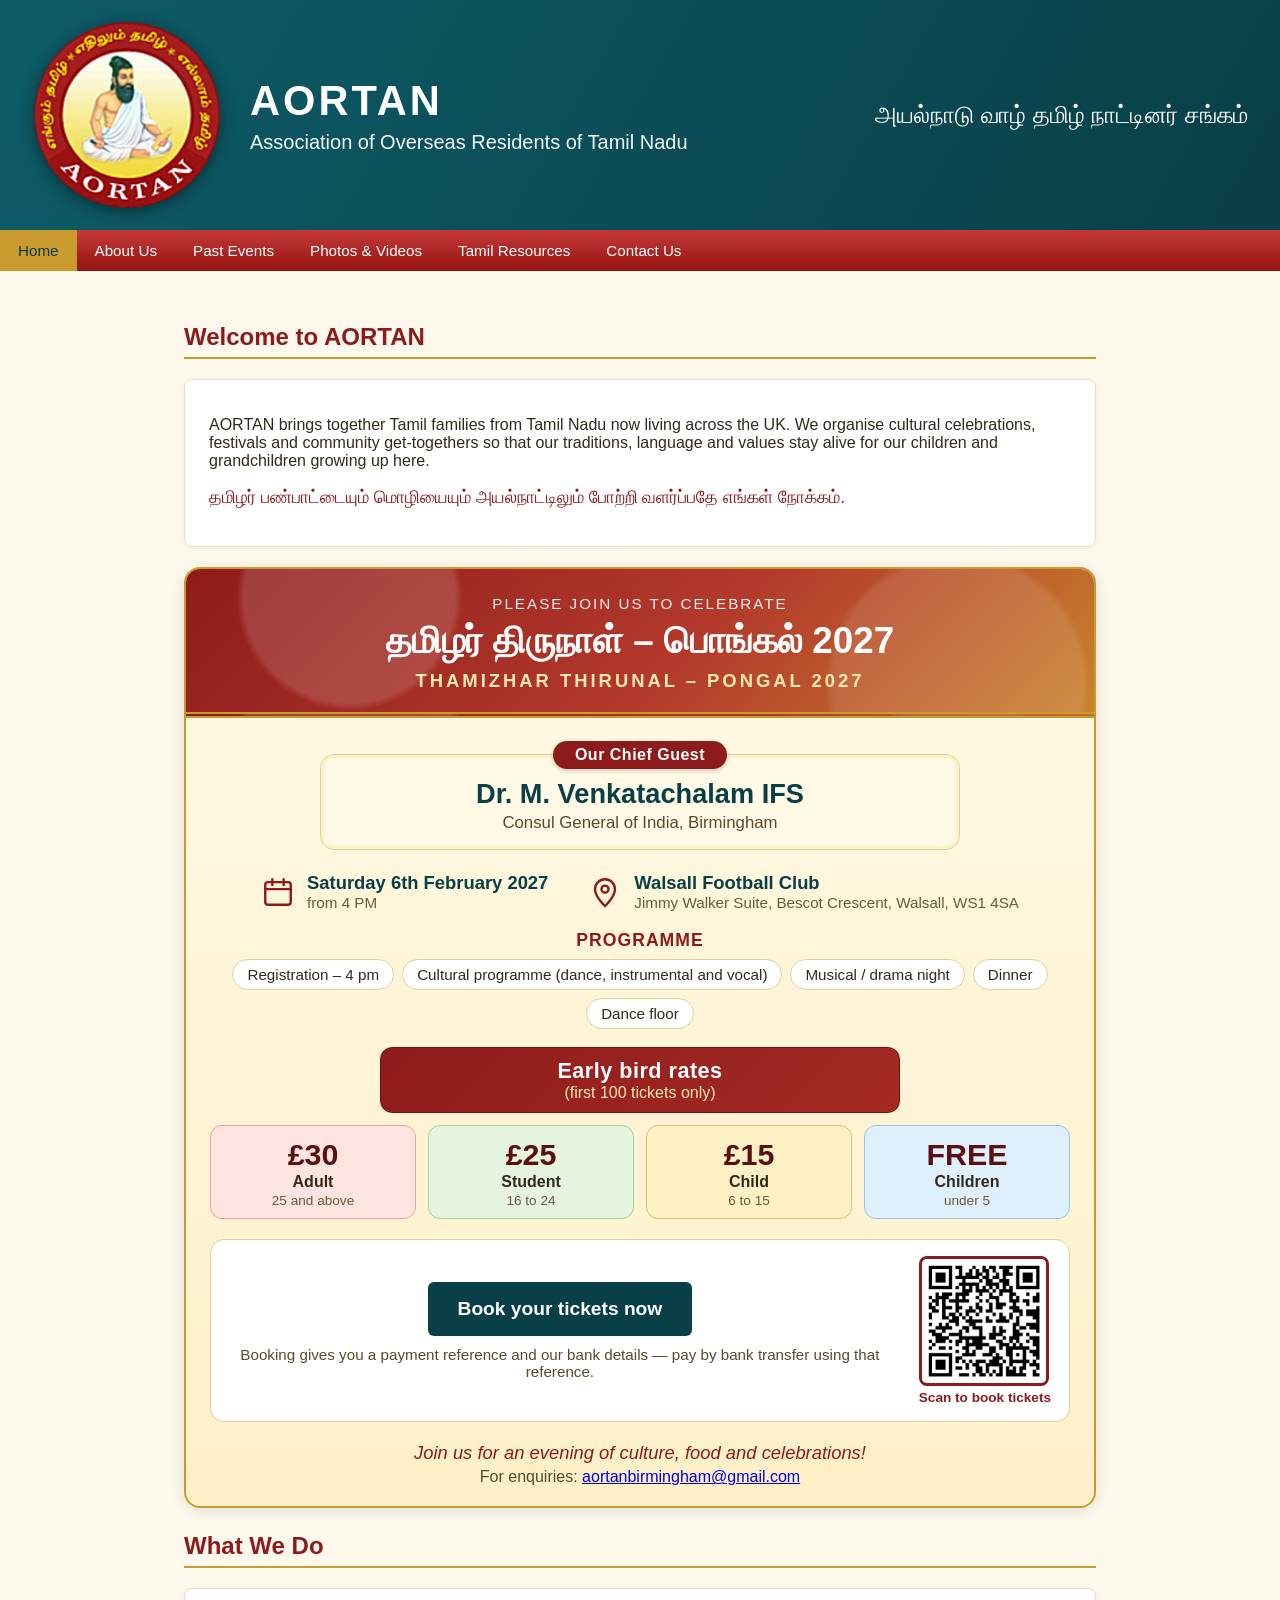
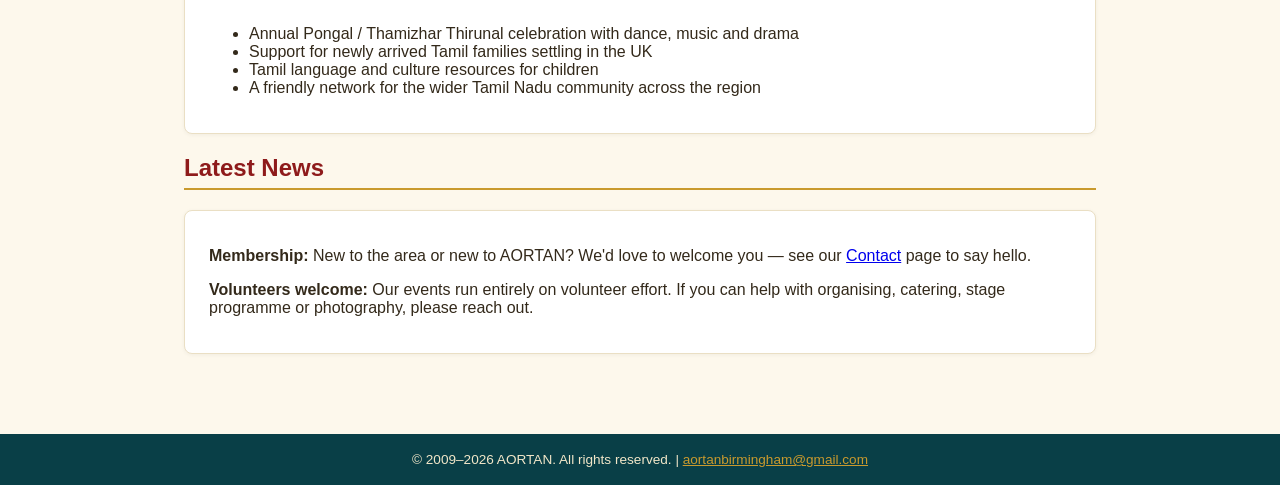
==== commit 15d69b70: "Home page: add the Chief Guest to the invite panel Dr. M. Venkatachalam IFS, Consul General of India" ====
--- a/index.html
+++ b/index.html
@@ -6,7 +6,7 @@
 <title>AORTAN | Association of Overseas Residents of Tamil Nadu</title>
 <meta name="description" content="AORTAN - Association of Overseas Residents of Tamil Nadu, a UK-based community bringing Tamil families together to celebrate culture, language and tradition.">
 <link rel="icon" href="images/logo-cutout.png" type="image/png">
-<link rel="stylesheet" href="style.css">
+<link rel="stylesheet" href="style.css?v=20261030c">
 </head>
 <body>
 <header class="site-header">
@@ -52,13 +52,19 @@
     </div>
 
     <div class="invite-body">
+      <div class="invite-guest">
+        <span class="invite-guest-label">Our Chief Guest</span>
+        <p class="invite-guest-name">Dr. M. Venkatachalam IFS</p>
+        <p class="invite-guest-role">Consul General of India, Birmingham</p>
+      </div>
+
       <div class="invite-when">
         <div class="invite-fact">
-          <svg viewBox="0 0 24 24" aria-hidden="true"><rect x="3" y="5" width="18" height="16" rx="2"/><path d="M3 10h18M8 3v4M16 3v4"/></svg>
+          <svg viewBox="0 0 24 24" width="28" height="28" aria-hidden="true"><rect x="3" y="5" width="18" height="16" rx="2"/><path d="M3 10h18M8 3v4M16 3v4"/></svg>
           <div><strong>Saturday 6th February 2027</strong><span>from 4 PM</span></div>
         </div>
         <div class="invite-fact">
-          <svg viewBox="0 0 24 24" aria-hidden="true"><path d="M12 22s7-6.5 7-12a7 7 0 0 0-14 0c0 5.5 7 12 7 12z"/><circle cx="12" cy="10" r="2.5"/></svg>
+          <svg viewBox="0 0 24 24" width="28" height="28" aria-hidden="true"><path d="M12 22s7-6.5 7-12a7 7 0 0 0-14 0c0 5.5 7 12 7 12z"/><circle cx="12" cy="10" r="2.5"/></svg>
           <div><strong>Walsall Football Club</strong><span>Jimmy Walker Suite, Bescot Crescent, Walsall, WS1 4SA</span></div>
         </div>
       </div>
--- a/style.css
+++ b/style.css
@@ -281,3 +281,63 @@
   .invite-title { letter-spacing: 1.5px; font-size: 1rem; }
   .invite-body { padding: 18px 14px 16px; }
 }
+
+/* ---------- booking page: invite look ---------- */
+.event-hero { border: 2px solid var(--gold); border-radius: 16px; overflow: hidden; margin: 0 0 22px; text-align: center; color: #fff; padding: 24px 20px 22px; border-bottom: 6px double var(--gold);
+  background: radial-gradient(circle at 18% 20%, rgba(255,255,255,0.14) 0 14%, transparent 15%), radial-gradient(circle at 85% 80%, rgba(255,255,255,0.10) 0 16%, transparent 17%), linear-gradient(135deg, rgba(0,0,0,0.22), rgba(255,200,100,0.20)), var(--maroon);
+  box-shadow: 0 3px 14px rgba(0,0,0,0.12); }
+.hero-kicker { margin: 0 0 6px; font-size: 0.9rem; letter-spacing: 2px; text-transform: uppercase; opacity: 0.92; }
+main .event-hero h2 { margin: 0 0 14px; color: #fff; border: 0; padding: 0; font-size: 1.9rem; line-height: 1.25; }
+.hero-facts { display: flex; flex-wrap: wrap; gap: 10px 32px; justify-content: center; }
+.hero-fact { display: flex; align-items: center; gap: 10px; text-align: left; font-size: 1rem; }
+.hero-fact svg { width: 26px; height: 26px; flex: 0 0 26px; fill: none; stroke: #ffe9b0; stroke-width: 1.7; stroke-linecap: round; stroke-linejoin: round; }
+
+.booking-form { border: 2px solid var(--gold); border-radius: 16px; padding: 22px 24px 24px; background: linear-gradient(180deg, #fffdf5 0%, #fff8e3 100%); box-shadow: 0 3px 14px rgba(0,0,0,0.08); }
+h3.step { display: flex; align-items: center; gap: 12px; margin: 26px 0 12px; color: var(--teal-dark); font-size: 1.2rem; }
+h3.step:first-child { margin-top: 0; }
+.step-no { display: inline-flex; align-items: center; justify-content: center; width: 32px; height: 32px; flex: 0 0 32px; border-radius: 50%; background: var(--maroon); color: #fff; font-size: 1rem; box-shadow: 0 0 0 3px #f3dfa6; }
+.booking-form input[type="text"], .booking-form input[type="email"], .booking-form input[type="tel"] { max-width: none; padding: 13px 14px; border-radius: 10px; border: 1.5px solid #d8c78f; background: #fff; }
+.field label { color: var(--teal-dark); }
+
+.early-note { margin: 0 0 12px; }
+.ticket-card { display: flex; align-items: center; justify-content: space-between; gap: 14px; padding: 12px 14px; margin-bottom: 10px; border-radius: 12px; border: 1.5px solid; }
+.ticket-card label { display: flex; flex-direction: column; gap: 2px; flex: 1 1 auto; font-weight: 400; cursor: pointer; margin: 0; }
+.t-name { font-weight: 700; font-size: 1.05rem; }
+.t-price { font-size: 1.5rem; font-weight: 800; color: #5a1010; line-height: 1.2; }
+.t-price small { font-size: 0.85rem; font-weight: 600; color: #6b5a3a; }
+.ticket-card select { width: 84px; max-width: 84px; flex: 0 0 84px; padding: 11px 8px; border-radius: 10px; font-size: 1.1rem; font-weight: 700; text-align: center; }
+.tc-0 { background: #fde4e1; border-color: #e8a49c; }
+.tc-1 { background: #e4f4df; border-color: #a6d19c; }
+.tc-2 { background: #fdf0c4; border-color: #e0c167; }
+.tc-3 { background: #def0fb; border-color: #96c4e4; }
+.tc-food { background: #fff; border-color: #e3cf9a; }
+.tc-food label { font-weight: 600; }
+
+.total-box { margin: 20px 0; padding: 16px 20px; border: 0; border-radius: 14px; color: #fff; background: linear-gradient(135deg, var(--teal-dark), var(--teal)); display: flex; justify-content: space-between; align-items: center; flex-wrap: wrap; gap: 6px 16px; box-shadow: 0 2px 8px rgba(0,0,0,0.15); }
+.total-amount { font-size: 1.05rem; }
+.total-amount strong { font-size: 2rem; color: #ffe9b0; vertical-align: middle; }
+.btn.block { display: block; width: 100%; text-align: center; padding: 17px 24px; font-size: 1.25rem; border-radius: 12px; box-shadow: 0 3px 0 rgba(0,0,0,0.25); }
+.btn.big.block { background: var(--maroon); }
+
+.result-panel { border: 2px solid var(--gold); border-radius: 16px; padding: 22px 24px; background: linear-gradient(180deg, #fffdf5 0%, #fff8e3 100%); box-shadow: 0 3px 14px rgba(0,0,0,0.08); }
+.result-hero { display: flex; align-items: center; gap: 14px; margin-bottom: 14px; }
+.result-hero svg { width: 48px; height: 48px; flex: 0 0 48px; fill: #e4f4df; stroke: #2e7d32; stroke-width: 1.8; stroke-linecap: round; stroke-linejoin: round; }
+.result-hero h3 { margin: 0; color: var(--teal-dark); font-size: 1.5rem; }
+.result-hero p { margin: 2px 0 0; color: #5a4a2a; }
+.ref-box { background: #fff; border: 2px dashed var(--gold); border-radius: 14px; box-shadow: inset 0 0 0 4px #fdf0c4; }
+.pay-table { background: #fff; border: 1px solid #e3cf9a; border-radius: 12px; overflow: hidden; border-collapse: separate; border-spacing: 0; }
+.pay-table tr:last-child th, .pay-table tr:last-child td { border-bottom: 0; }
+ol.steps { list-style: none; counter-reset: s; padding: 0; margin: 16px 0; }
+ol.steps li { counter-increment: s; position: relative; padding: 4px 0 4px 44px; margin-bottom: 8px; min-height: 32px; }
+ol.steps li::before { content: counter(s); position: absolute; left: 0; top: 0; width: 32px; height: 32px; border-radius: 50%; background: var(--teal); color: #fff; font-weight: 700; display: flex; align-items: center; justify-content: center; }
+@media (max-width: 640px) {
+  main .event-hero h2 { font-size: 1.5rem; }
+  .booking-form, .result-panel { padding: 18px 14px 20px; }
+  .hero-fact { font-size: 0.95rem; }
+}
+.tc-food label { display: block; }
+.invite-guest { max-width: 640px; margin: 14px auto 22px; padding: 0 18px 16px; text-align: center; background: #fff9e6; border: 1.5px solid #e3cf9a; border-radius: 14px; box-shadow: inset 0 0 0 3px #fdf0c4; }
+.invite-guest-label { display: inline-block; transform: translateY(-50%); padding: 5px 22px; border-radius: 999px; background: var(--maroon); color: #fff; font-weight: 700; letter-spacing: 0.5px; box-shadow: 0 2px 4px rgba(0,0,0,0.18); }
+.invite-guest-name { margin: -6px 0 2px; font-size: 1.7rem; font-weight: 800; color: var(--teal-dark); line-height: 1.25; }
+.invite-guest-role { margin: 0; font-size: 1.05rem; color: #5a4a2a; }
+@media (max-width: 640px) { .invite-guest-name { font-size: 1.15rem; } }
